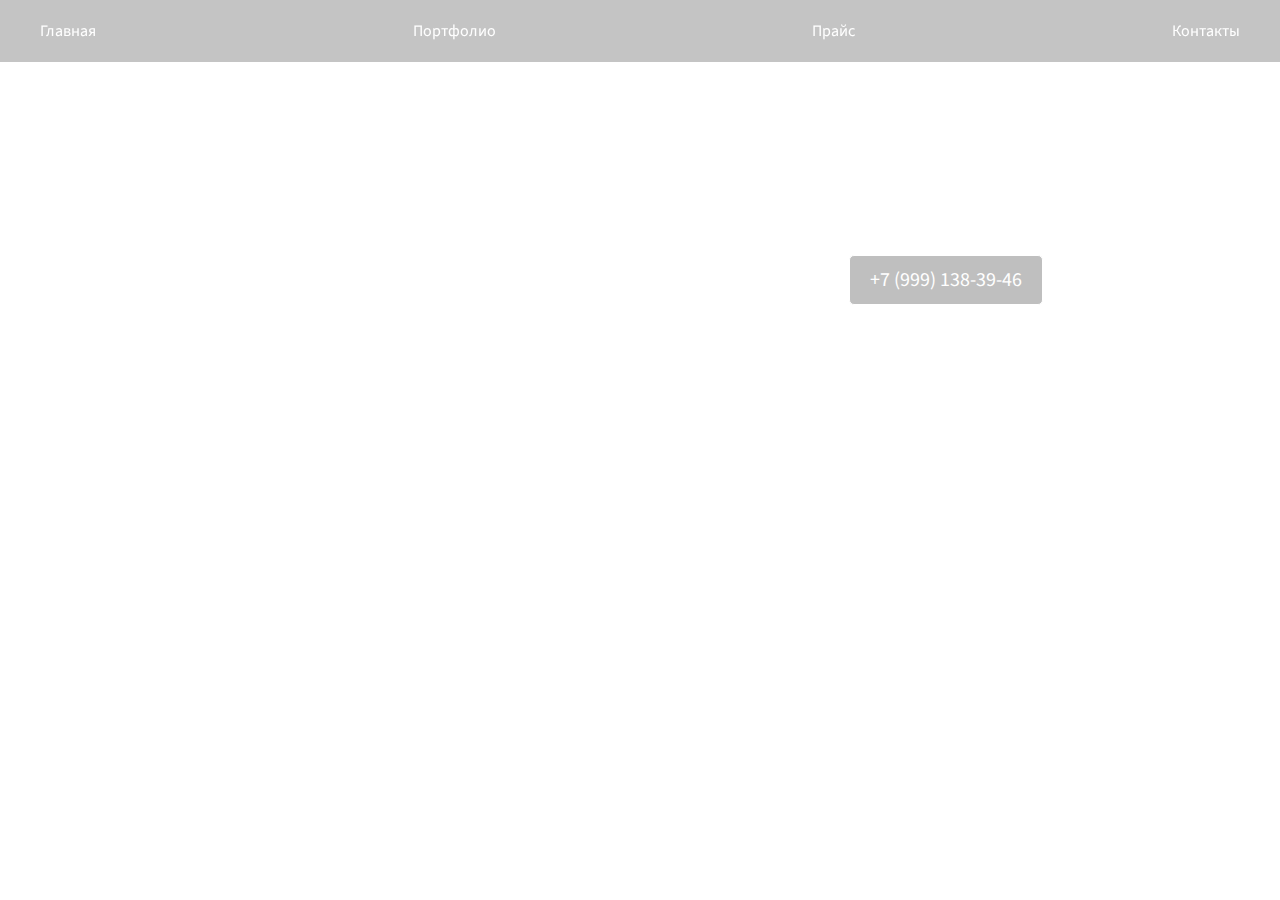
==== pages/contacts.html @ ec734051 "v0.0.1" ====
<!DOCTYPE html>
<html lang="en">
<head>
  <meta charset="UTF-8">
  <meta name="viewport" content="width=device-width, initial-scale=1.0">
  <link href="https://fonts.googleapis.com/css2?family=Source+Sans+3:ital,wght@0,200..900;1,200..900&display=swap" rel="stylesheet">
  <link rel="stylesheet" href="../main.css">
  <title>Контакты</title>
</head>
<body class="price-body">
  <header class="header price-header">
    <div class="container">
      <div class="nav">
        <ul class="nav-list">
          <li class="nav-list__item">
            <a class="nav-list__link" href="../index.html">Главная</a>
          </li>
          <li class="nav-list__item">
            <a class="nav-list__link" href="portfolio.html">Портфолио</a>
          </li>
          <li class="nav-list__item">
            <a class="nav-list__link" href="price.html">Прайс</a>
          </li>
          <li class="nav-list__item">
            <a class="nav-list__link" href="#">Контакты</a>
          </li>
        </ul>
      </div>
    </div>
  </header>

  <main class="main">
    <section class="main-page contacts">
      <div class="container">

        <div class="map-box">
          <iframe class="map"
          src="https://yandex.ru/map-widget/v1/?display-text=%D0%9F%D0%B0%D1%80%D0%B8%D0%BA%D0%BC%D0%B0%D1%85%D0%B5%D1%80%D1%81%D0%BA%D0%B0%D1%8F&ll=43.973582%2C56.313294&mode=search&oid=200843832663&ol=biz&sctx=ZAAAAAgBEAAaKAoSCY1iuaXVAEZAEcmutIzUKUxAEhIJ4nMn2H8d5z8RVI80uK0tzj8iBgABAgMEBSgKOABA0IkGSAFiHnJlbGV2X3NlcnZpY2VfYXJlYV9wZXJjZW50PTEwMGoCcnWdAc3MTD2gAQCoAQC9AZDabUHCAY0Bq4j5yr0E6qzD0oABwobvnb4E6K%2BgsJsG19rmmewFme6q6cMEoZuLgQTXu%2BT%2B0QHl0cmDBMa3kcFG8LuM9QP3p8OpBI6E%2BrOGAoCyuP8Evr7o2JoEwvWBo8MEo%2BHNzwX0x%2Fe8tAW91sDClwHbscSEgwGY09OQBrCL2r65A9PZ%[base64]%3D&sll=43.940623%2C56.313294&sspn=0.180588%2C0.058959&text=%7B%22text%22%3A%22%D0%9F%D0%B0%D1%80%D0%B8%D0%BA%D0%BC%D0%B0%D1%85%D0%B5%D1%80%D1%81%D0%BA%D0%B0%D1%8F%22%2C%22what%22%3A%5B%7B%22attr_name%22%3A%22category_id%22%2C%22attr_values%22%3A%5B%22184105812%22%5D%7D%5D%7D&z=13" frameborder="1" allowfullscreen="true" style="position:relative;"></iframe>
          <p class="map-address">площадь Свободы, 7, Нижний Новгородметро: Горьковская, этаж 2</p>
        </div>

        <div class="contacts-description">
          <p class="contacts-title">Запишись удобным способом</p>
          <div class="contacts-buttons">
            <button class="button contacts-button">
              <a href="tel:+79991383946">+7 (999) 138-39-46</a>
            </button>
            <a class="contacts-tg" href="https://t.me/maxikit" target="_blank">
              <img src="../images/tg.svg" alt="">
            </a>
          </div>
        </div>
      </div>
    </section>
  </main>
  </main>
</body>
</html>
---- main.css ----
* {
  margin: 0;
  padding: 0;
  box-sizing: border-box;
}

body {
  font-family: 'Source Sans 3';
  background-image: url(https://bogatyr.club/uploads/posts/2024-03/1711122978_bogatyr-club-aytp-p-instrumenti-barbera-1.png);
  background-size: cover;
  background-repeat: no-repeat;
  color: white;
}

ul {
  list-style-type: none;
}

a {
  text-decoration: none;
}

.container {
  width: 1200px;
  margin: 0 auto;
}

.header {
  position: fixed;
  width: 100%;
  padding: 20px;
  z-index: 5;
  background-color: #0000003b;
}

.nav-list {
  display: flex;
  align-items: center;
  justify-content: space-between;
}

.nav-list__link {
  color: white;
  border-bottom: 1px solid transparent;
  transition: 0.3s;
}

.nav-list__link:hover {
  border-color: white;
}

.main-page {
  height: 100vh;
  padding-top: 62px;
  display: flex;
  align-items: center;
}

.main-page__title {
  font-size: 70px;
  margin-bottom: 20px;
  font-weight: 600;
  text-align: center;
}

.main-page__subtitle {
  font-size: 35px;
  font-weight: 400;
  text-align: center;
  margin-bottom: 100px;
}

.button {
  display: block;
  margin: 0 auto;
  font-size: 20px;
  font-weight: 400;
  font-family: 'Source Sans 3';
  border-radius: 5px;
  background-color: rgba(0, 0, 0, 0.25);
  border: 1px solid white;
  transition: 0.3s;
}

.button:hover {
  background-color: rgba(0, 0, 0, 0.65);
  border-color: transparent;
}

.button__link {
  color: white;
  padding: 10px 20px;
  display: block;
}

.portfolio-body {
  background-repeat: repeat;
  background-size: contain;
}

.portfolio {
  height: auto;
  align-items: baseline;
  margin-top: 100px;
  padding-bottom: 100px;
}

.portfolio-header {
  top: 0;
}

.portfolio-list {
  display: flex;
  justify-content: space-between;
  flex-wrap: wrap;
}

.portfolio-list__item {
  width: 30%;
  margin-bottom: 40px;
}

.portfolio-list__img {
  display: block;
  width: 100%;
  height: 100%;
  object-fit: cover;
  border-radius: 10px;
  filter: brightness(0.55);
  transition: 0.2s;
}

.portfolio-list__img:hover {
  filter: none;
}

.price-body {
  background-size: cover;
  background-repeat: no-repeat;
  height: auto;
}

.price-header {
  top: 0;
}

.price {
  padding-top: 162px;
  padding-bottom: 100px;
  align-items: baseline;
  height: fit-content;
}

.price-list {
  display: flex;
  flex-wrap: wrap;
  width: 800px;
  margin: 0 auto;
  margin-bottom: 50px;
}

.price-list__item {
  width: 100%;
  display: flex;
  justify-content: space-between;
  font-size: 20px;
  margin-bottom: 20px;
  background-color: rgba(0, 0, 0, 0.499);
  padding: 20px;
  border-radius: 10px;
}

.map-address {
  font-size: 20px;
}

.map {
  width: 100%;
  height: 300px;
  outline: none;
  border: none;
  filter: grayscale(1);
  border-radius: 10px;
  margin-bottom: 50px;
}

.contacts-description {

}

.contacts-title {
  font-size: 30px;
  margin-bottom: 50px;
}

.contacts-buttons {
  display: flex;
  justify-content: space-between;
}

.contacts-button {
  margin: 0;
}

.contacts-button a {
  color: white;
  padding: 10px 20px;
  display: block;
}

.contacts-tg {
  
}

.contacts {
  padding-top: 162px;
  padding-bottom: 100px;
  align-items: baseline;
  height: fit-content;
}

.contacts .container {
  display: flex;
  justify-content: space-between;
}

@media (max-width:1240px) {
  .container {
    width: 800px;
  }

  .portfolio-list__img {
    filter: brightness(0.7);
  }

  .price-list {
    width: 100%;
  }

  .price-list__item {
    font-size: 16px;
  }

  .contacts .container {
    flex-direction: column;
  }

  .map-address {
    text-align: center;
  }

  .map-box {
    margin-bottom: 75px;
  }

  .contacts-description {
    width: fit-content;
    margin: 0 auto;
  }  
}

@media (max-width:840px) {
  .container {
    width: 500px;
  }

  .main-page__title {
    font-size: 50px;
  }

  .main-page__subtitle {
    margin-bottom: 50px;
  }

  .portfolio-list__item {
    width: 45%;
  }

  .price-list__item {
    font-size: 16px;
    display: flex;
    flex-direction: column;
  }
}

@media (max-width:540px) {
  .container {
    width: 350px;
  }

  .main-page__title {
    font-size: 35px;
  }

  .main-page__subtitle {
    font-size: 25px;
    margin-bottom: 75px;
  }

  .portfolio-list__item {
    width: 100%;
    height: 350px;
  }

  .contacts-title {
    text-align: center;
  }
}
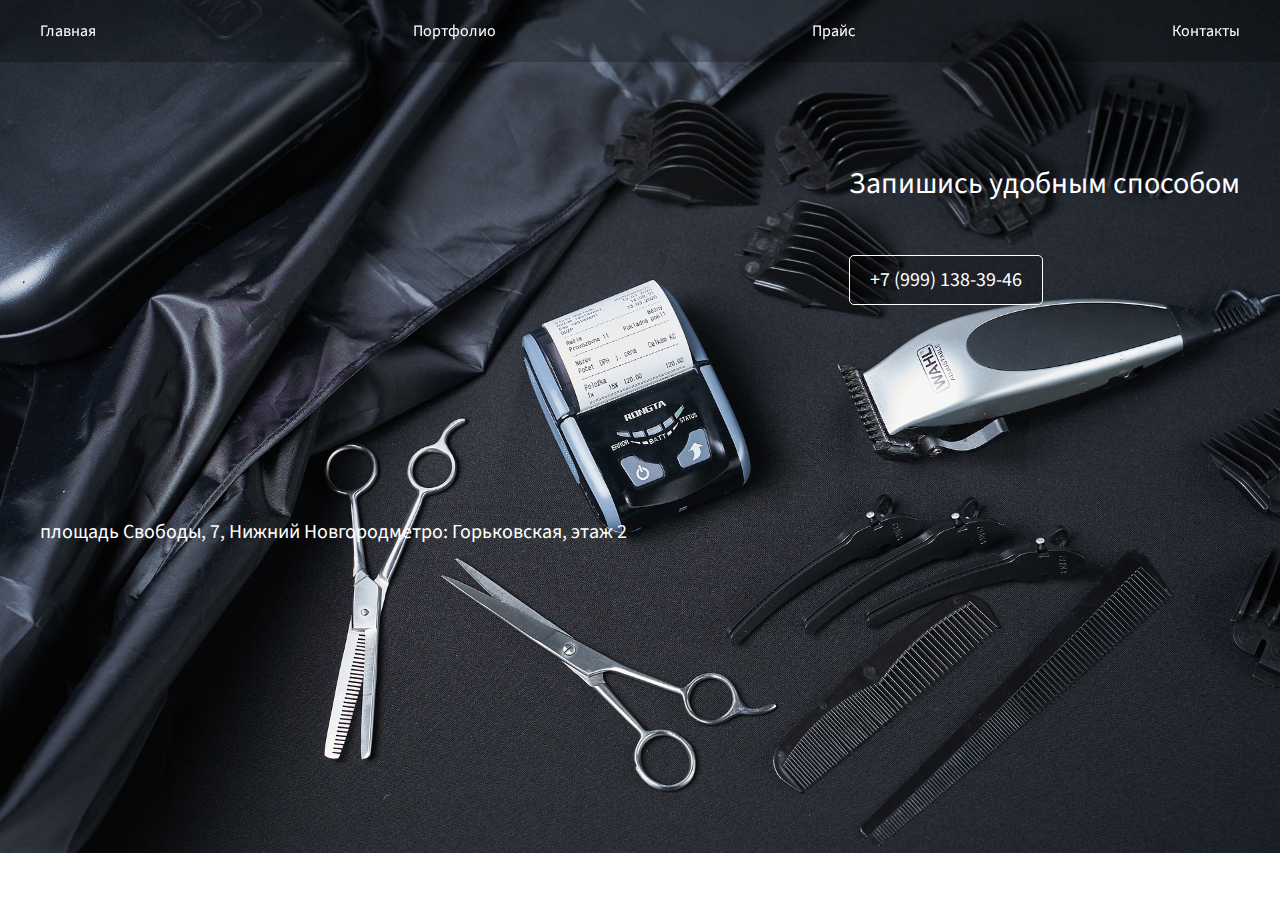
==== commit d0e77459: "v0.0.3" ====
--- a/pages/contacts.html
+++ b/pages/contacts.html
@@ -7,7 +7,7 @@
   <link rel="stylesheet" href="../main.css">
   <title>Контакты</title>
 </head>
-<body class="price-body">
+<body class="contacts-body">
   <header class="header price-header">
     <div class="container">
       <div class="nav">
--- a/main.css
+++ b/main.css
@@ -6,7 +6,7 @@
 
 body {
   font-family: 'Source Sans 3';
-  background-image: url(https://bogatyr.club/uploads/posts/2024-03/1711122978_bogatyr-club-aytp-p-instrumenti-barbera-1.png);
+  background-image: url(images/portfolio/fon.png);
   background-size: cover;
   background-repeat: no-repeat;
   color: white;
@@ -96,6 +96,8 @@
 .portfolio-body {
   background-repeat: repeat;
   background-size: contain;
+  background-color: #101010;
+  background-image: none;
 }
 
 .portfolio {
@@ -138,6 +140,7 @@
   background-size: cover;
   background-repeat: no-repeat;
   height: auto;
+  background-image: url(images/portfolio/fon-price.png);
 }
 
 .price-header {
@@ -184,8 +187,9 @@
   margin-bottom: 50px;
 }
 
-.contacts-description {
-
+.contacts-body {
+  background-image: url(images/portfolio/fon-contacts.png);
+  background-position: top;
 }
 
 .contacts-title {
